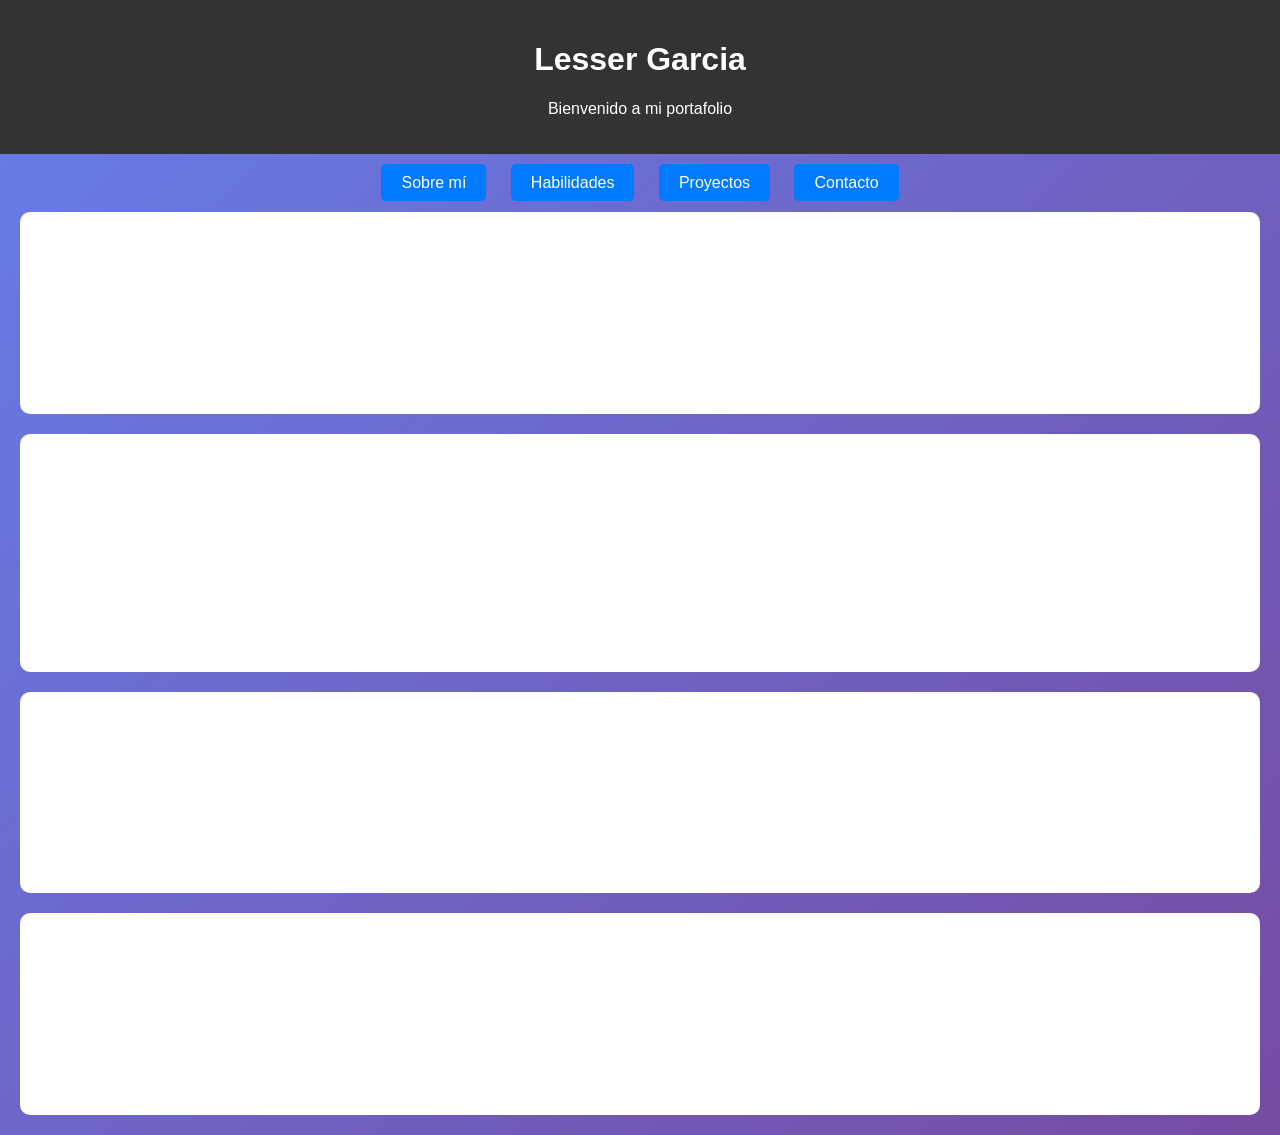
==== index.html @ 31f5e7cd "feat: :sparkles: nueva estructura new" ====
<!DOCTYPE html>
<html lang="es">
<head>
    <meta charset="UTF-8">
    <title>Mi Portafolio</title>
    <link rel="stylesheet" href="css/styles.css">
</head>
<body>

    <header>
        <h1>Lesser Garcia</h1>
        <p>Bienvenido a mi portafolio</p>
    </header>

    <nav>
        <a href="#sobre-mi">Sobre mí</a>
        <a href="#habilidades">Habilidades</a>
        <a href="#proyectos">Proyectos</a>
        <a href="#contacto">Contacto</a>
    </nav>

    <section id="sobre-mi">
        <h2>Sobre mí</h2>
        <p>Escribe aquí información sobre ti.</p>
    </section>

    <section id="habilidades">
        <h2>Habilidades</h2>
        <ul>
            <li>HTML</li>
            <li>CSS</li>
            <li>JavaScript</li>
        </ul>
    </section>

    <section id="proyectos">
        <h2>Proyectos</h2>
        <p>Aquí puedes mostrar tus proyectos.</p>
    </section>

    <section id="contacto">
        <h2>Contacto</h2>
        <p>Email: tuemail@example.com</p>
    </section>

</body>
</html>
---- css/styles.css ----
body {
    font-family: Arial, sans-serif;
    margin: 0;
    text-align: center;
    background: linear-gradient(135deg, #667eea, #764ba2);
    color: white;
}

/* Encabezado */
header {
    background-color: #333;
    color: white;
    padding: 20px;
}

/* Menú */
nav {
    margin: 20px;
}

nav a {
    text-decoration: none;
    margin: 10px;
    padding: 10px 20px;
    background-color: #007BFF;
    color: white;
    border-radius: 5px;
}

nav a:hover {
    background-color: #0056b3;
}

/* Secciones */
section {
    padding: 50px;
    margin: 20px;
    background: white;
    border-radius: 10px;
}
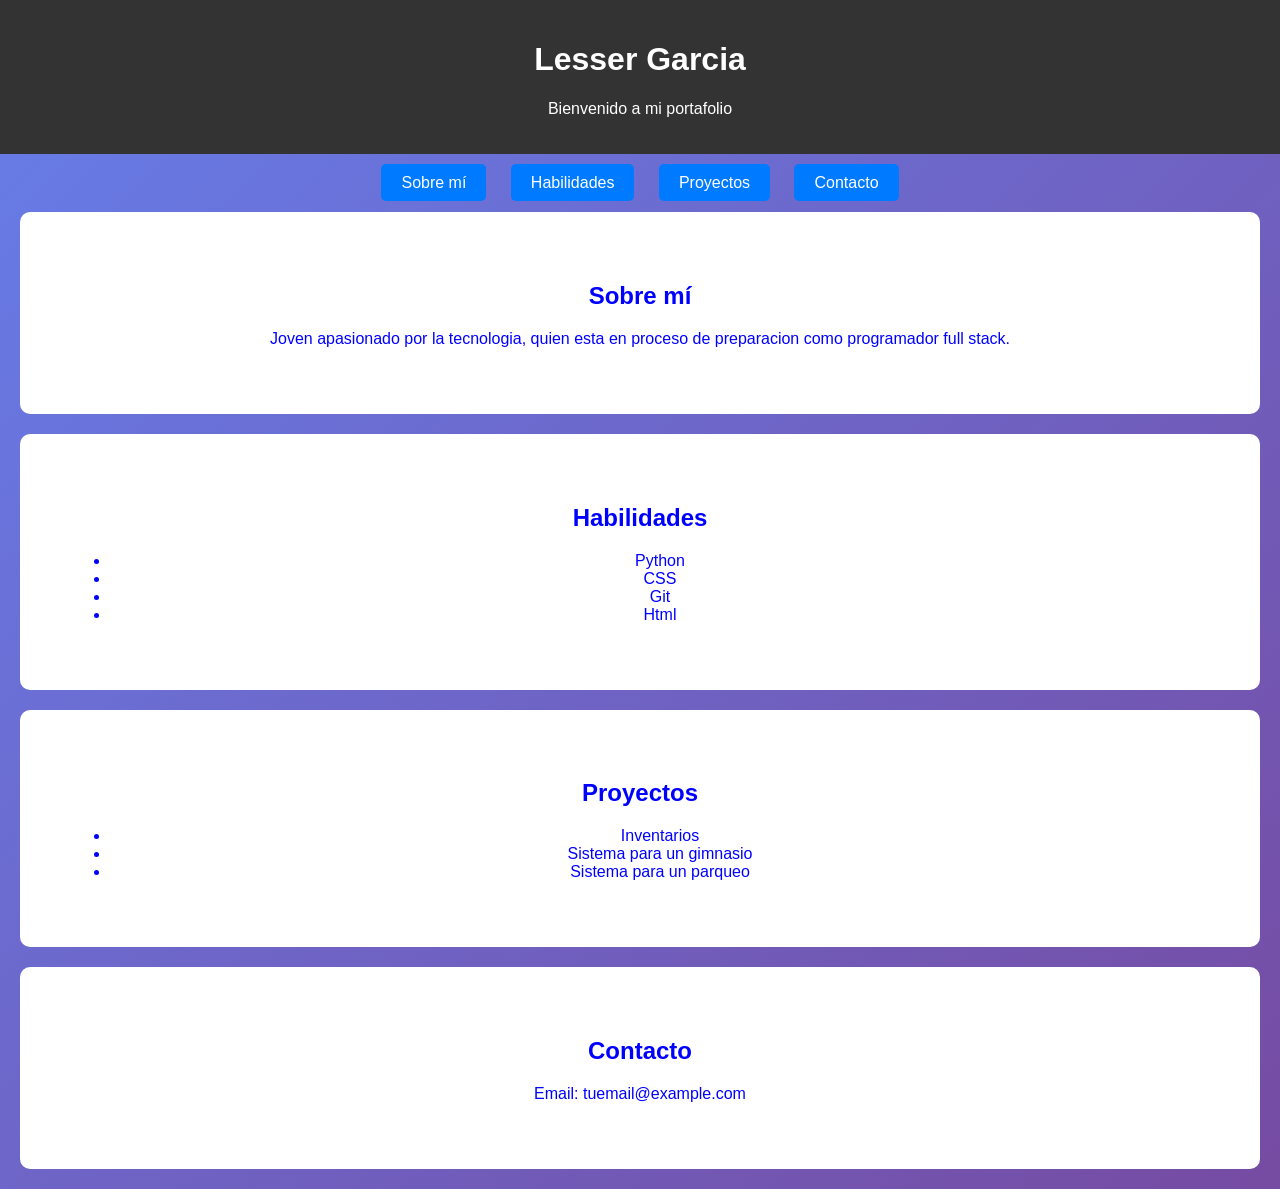
==== commit 9d2e1446: "feat: :sparkles: cambios changes" ====
--- a/index.html
+++ b/index.html
@@ -21,21 +21,31 @@
 
     <section id="sobre-mi">
         <h2>Sobre mí</h2>
-        <p>Escribe aquí información sobre ti.</p>
+        <p>Joven apasionado por la tecnologia, quien esta en proceso de preparacion como programador full stack.</p>
     </section>
 
     <section id="habilidades">
         <h2>Habilidades</h2>
         <ul>
-            <li>HTML</li>
+            <li>Python</li>
             <li>CSS</li>
-            <li>JavaScript</li>
+            <li>Git</li>
+            <li>Html</li>
         </ul>
     </section>
 
     <section id="proyectos">
         <h2>Proyectos</h2>
-        <p>Aquí puedes mostrar tus proyectos.</p>
+        <ul>
+            <li>
+              Inventarios
+            </li>
+            <li>
+              Sistema para un gimnasio
+            </li>
+            <li>
+              Sistema para un  parqueo
+            </li>
     </section>
 
     <section id="contacto">
--- a/css/styles.css
+++ b/css/styles.css
@@ -2,8 +2,10 @@
     font-family: Arial, sans-serif;
     margin: 0;
     text-align: center;
+    background-image: url(img/fondo.jpg);
     background: linear-gradient(135deg, #667eea, #764ba2);
-    color: white;
+    color: blue;
+
 }
 
 /* Encabezado */
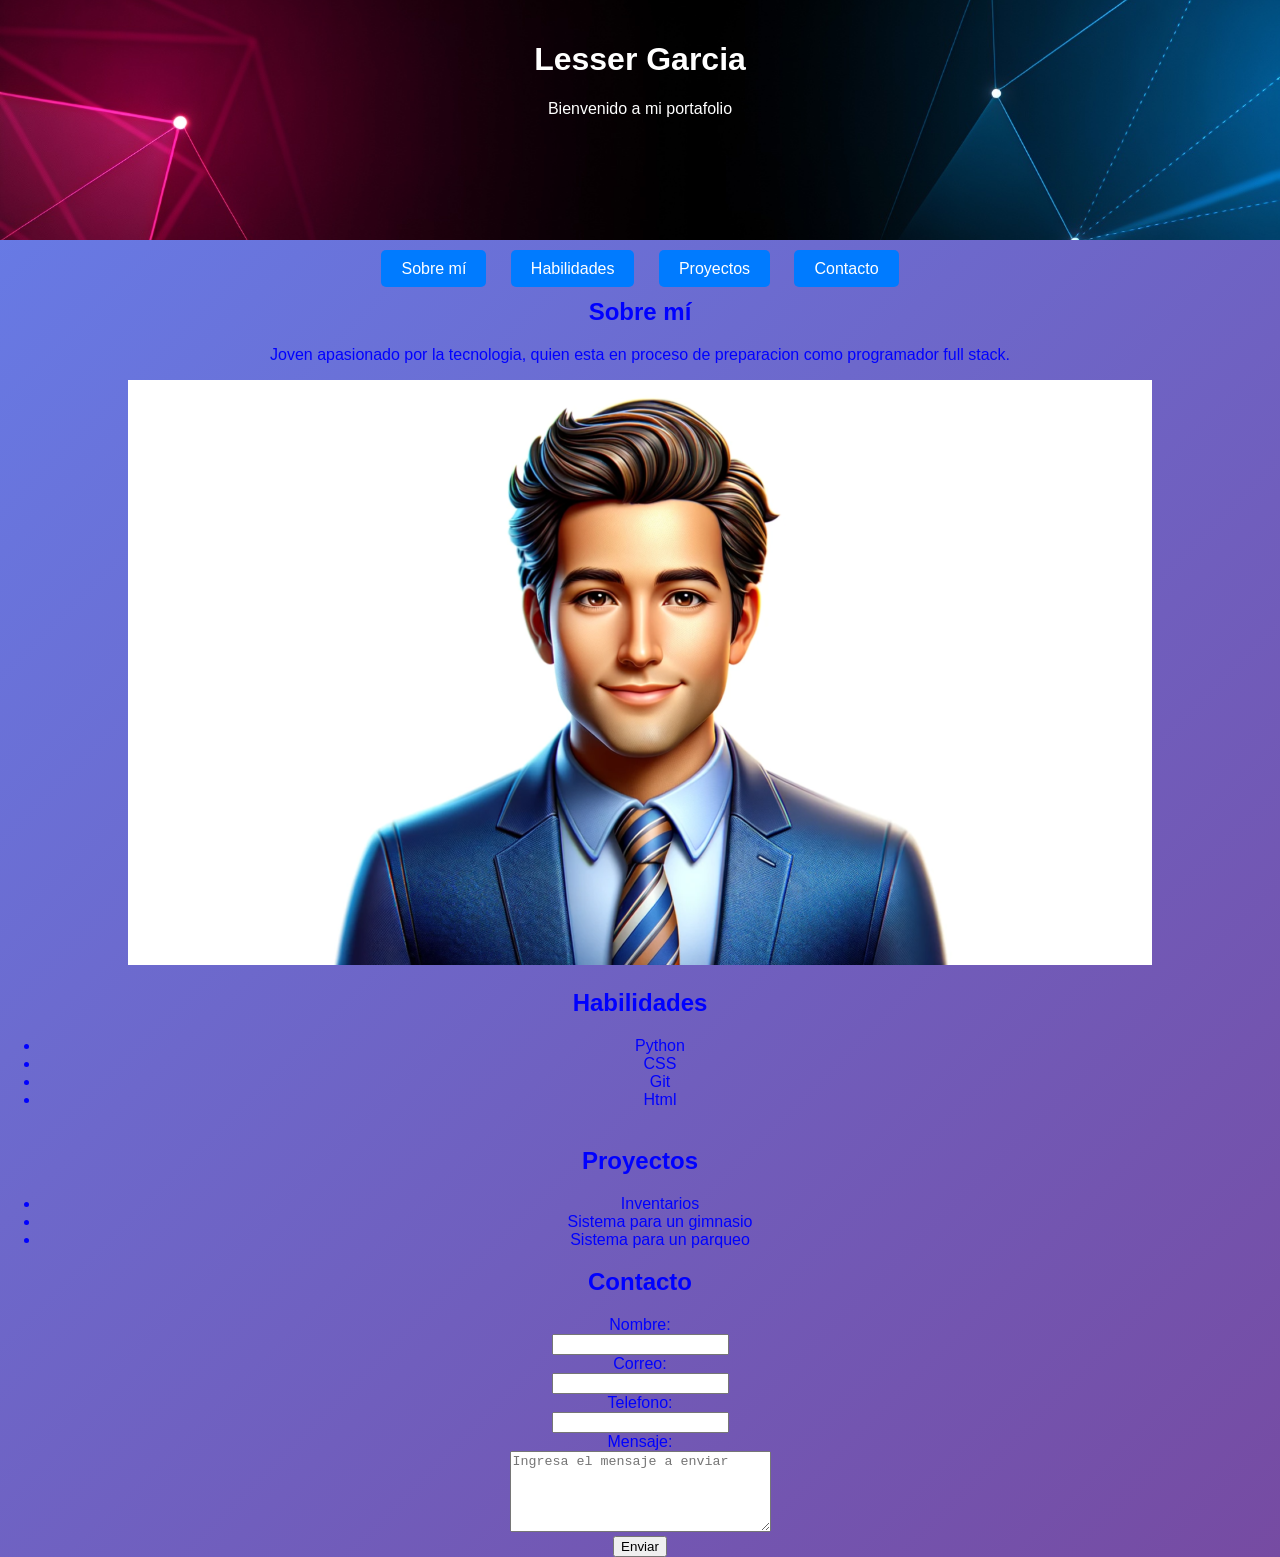
==== commit 46ea99b3: "feat: :sparkles: Nuevos cambios Nuevos cambios" ====
--- a/index.html
+++ b/index.html
@@ -3,6 +3,7 @@
 <head>
     <meta charset="UTF-8">
     <title>Mi Portafolio</title>
+    
     <link rel="stylesheet" href="css/styles.css">
 </head>
 <body>
@@ -18,23 +19,34 @@
         <a href="#proyectos">Proyectos</a>
         <a href="#contacto">Contacto</a>
     </nav>
-
-    <section id="sobre-mi">
-        <h2>Sobre mí</h2>
-        <p>Joven apasionado por la tecnologia, quien esta en proceso de preparacion como programador full stack.</p>
+    <section id="sobre-mi" class="section">
+        <div class="contenido">
+            <h2>Sobre mí</h2>
+            <p>Joven apasionado por la tecnologia, quien esta en proceso de preparacion como programador full stack.</p>
+        </div>
+        <!-- contenedor de Imagen -->
+        <div class="area-visual">
+            <img src="img/perfil.png" alt="Imagen de apoyo">
+        </div>
     </section>
 
-    <section id="habilidades">
+ 
+
+    <section id="habilidades" class="section">
+        <div class="contenido">
         <h2>Habilidades</h2>
         <ul>
             <li>Python</li>
             <li>CSS</li>
             <li>Git</li>
             <li>Html</li>
+            <img src="" alt="">
         </ul>
+        </div>
     </section>
 
-    <section id="proyectos">
+    <section id="proyectos" class="section">
+        <div class="contenido">
         <h2>Proyectos</h2>
         <ul>
             <li>
@@ -46,11 +58,25 @@
             <li>
               Sistema para un  parqueo
             </li>
+        </div>
     </section>
 
-    <section id="contacto">
+    <section id="contacto" class="section">
+        <div class="contenido">
         <h2>Contacto</h2>
-        <p>Email: tuemail@example.com</p>
+        <div class="formulario-Contacto">
+            <form action="">
+                <label for="name">Nombre:</label><br>
+                <input type="text" name="name" id="name"><br>
+                <label for="email">Correo:</label><br>
+                <input type="email" name="email" id="email"><br>
+                <label for="Celular">Telefono:</label><br>
+                <input type="number" name="Celular" id="Celular"><br>
+                <label for="mensaje">Mensaje:</label> <br>
+                <textarea name="mensaje" id="mensaje" cols="30" rows="5" placeholder="Ingresa el mensaje a enviar"></textarea> <br>
+                <input class="btn" type="submit" value="Enviar">
+            </form>
+        </div>
     </section>
 
 </body>
--- a/css/styles.css
+++ b/css/styles.css
@@ -10,7 +10,10 @@
 
 /* Encabezado */
 header {
-    background-color: #333;
+    background-image: url("../img/fondo.jpg");
+    background-size: cover;
+    background-position: center;
+    height: 200px;
     color: white;
     padding: 20px;
 }
@@ -33,10 +36,4 @@
     background-color: #0056b3;
 }
 
-/* Secciones */
-section {
-    padding: 50px;
-    margin: 20px;
-    background: white;
-    border-radius: 10px;
-}+
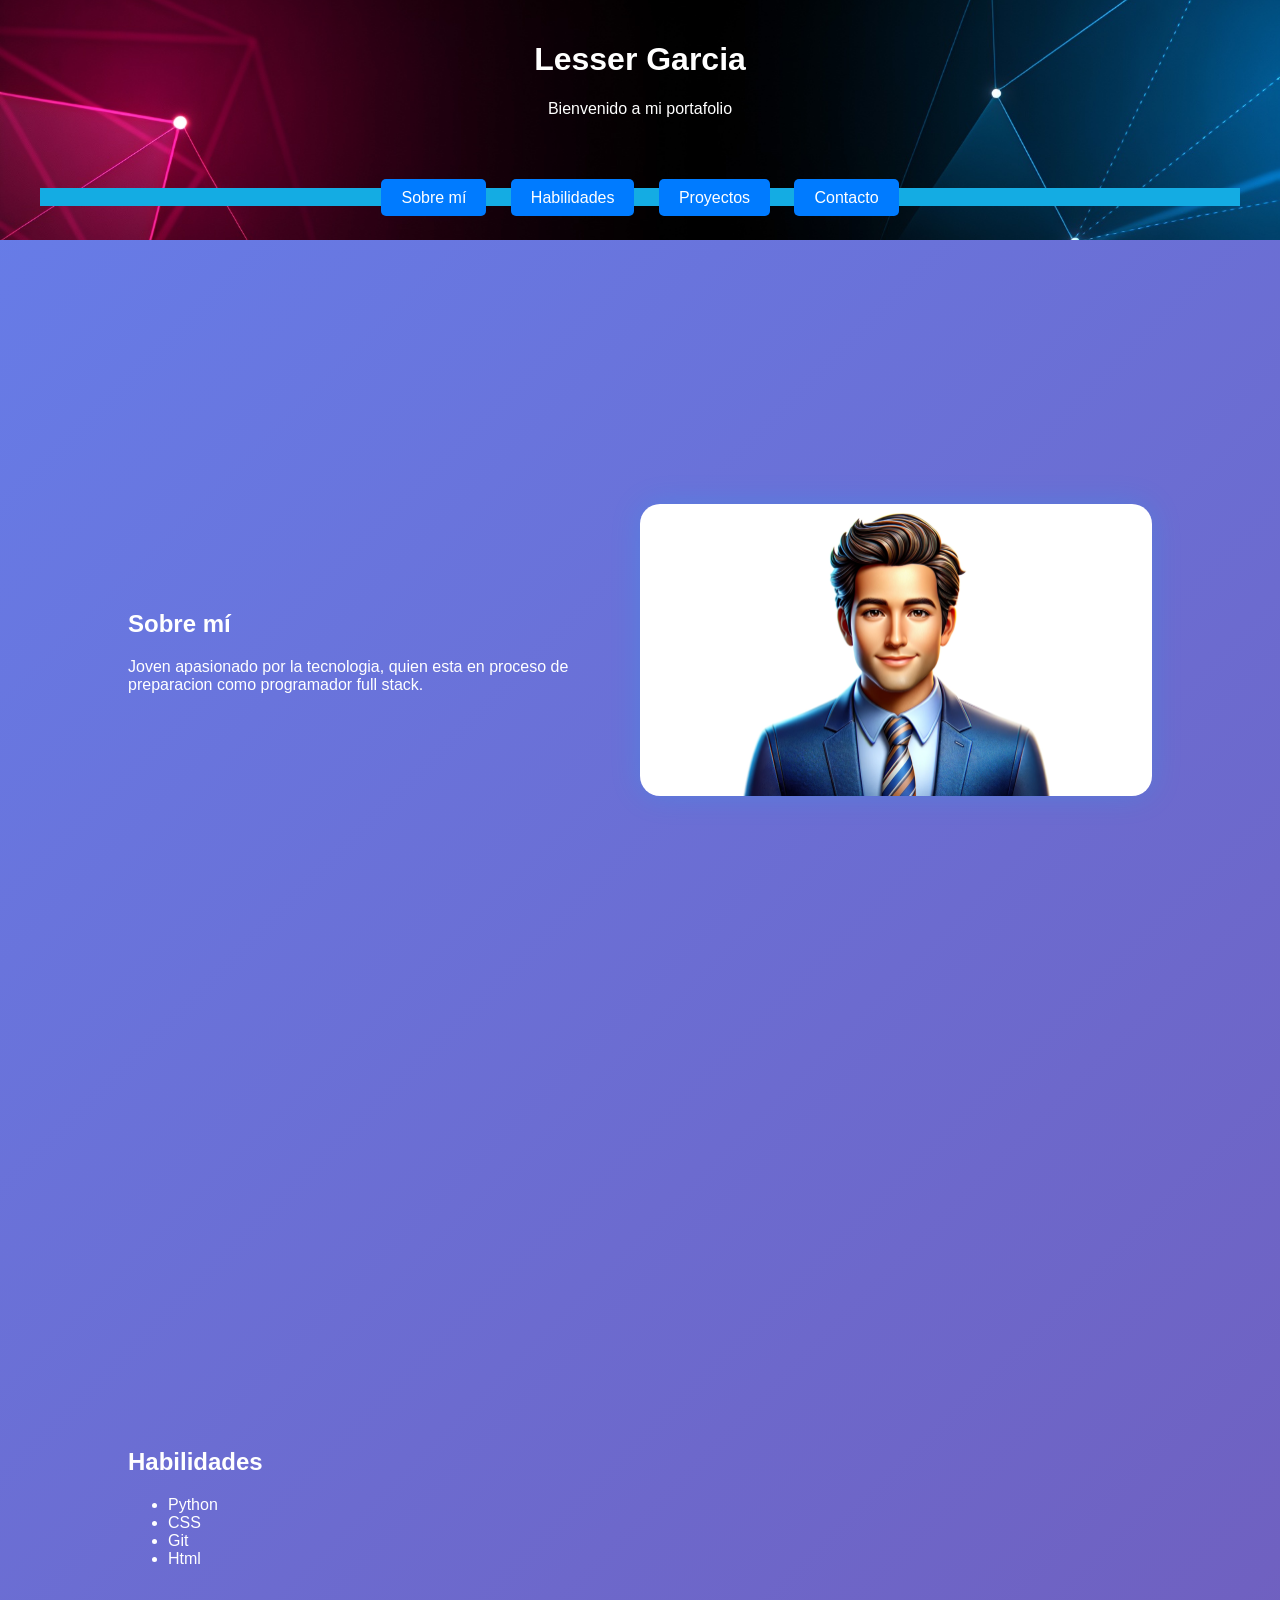
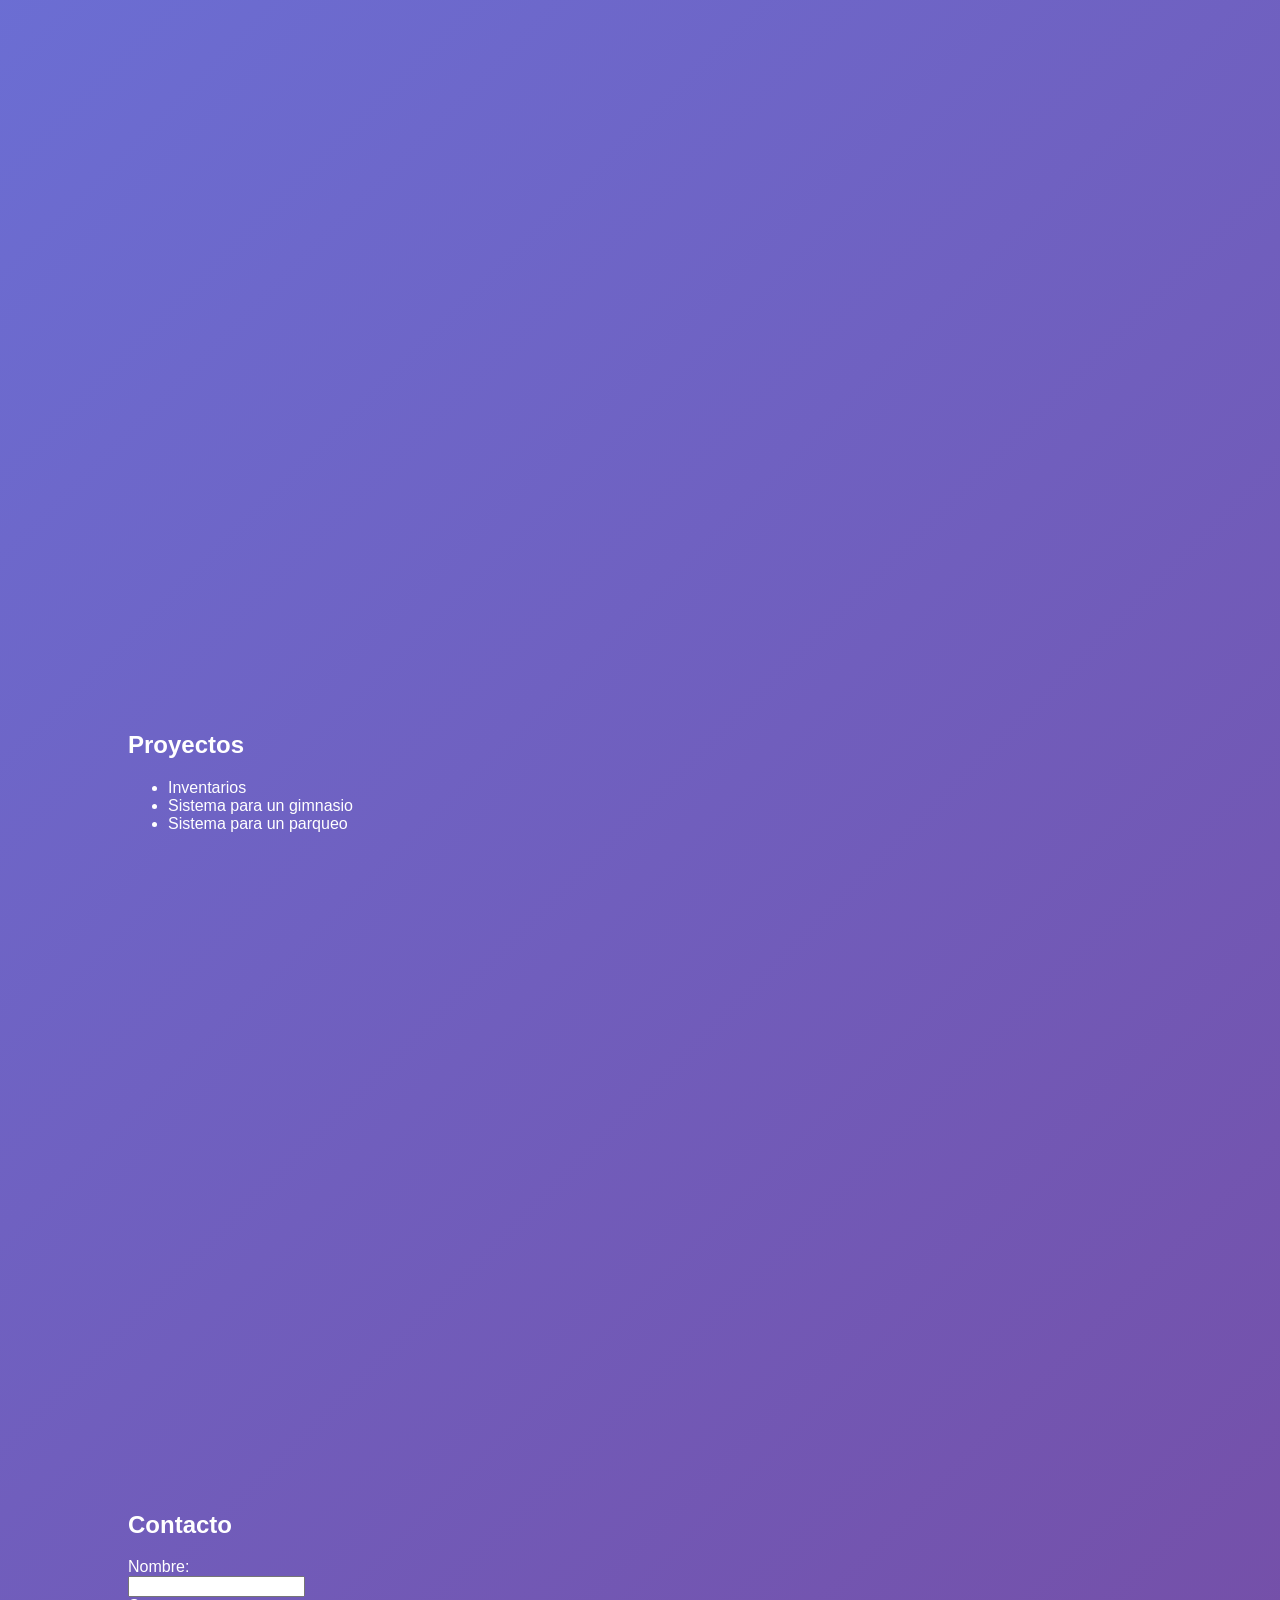
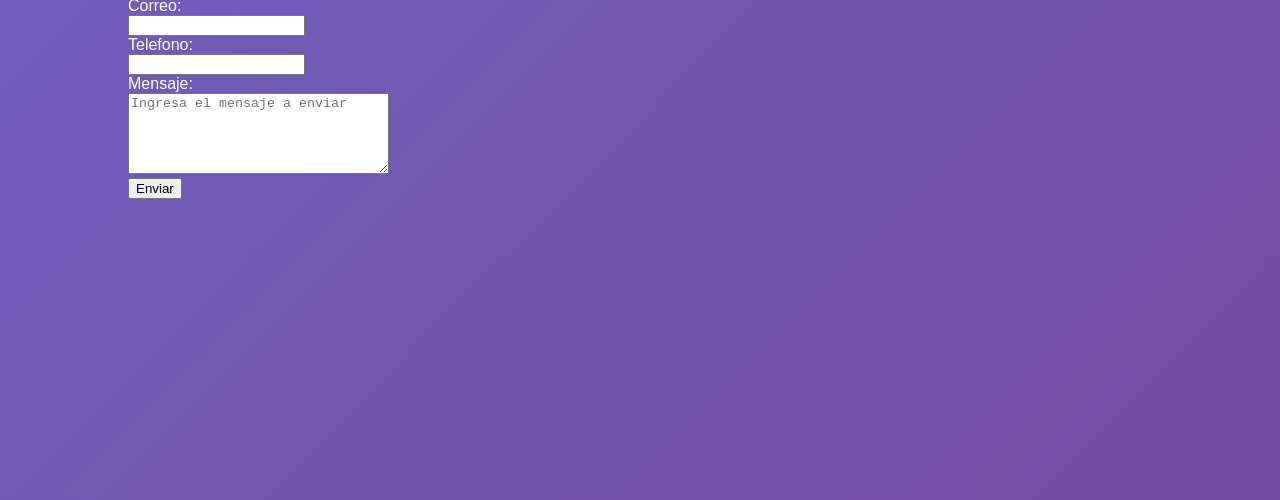
==== commit b543a1b2: "feat: :sparkles: modificacion modificacion" ====
--- a/index.html
+++ b/index.html
@@ -11,7 +11,6 @@
     <header>
         <h1>Lesser Garcia</h1>
         <p>Bienvenido a mi portafolio</p>
-    </header>
 
     <nav>
         <a href="#sobre-mi">Sobre mí</a>
@@ -19,6 +18,8 @@
         <a href="#proyectos">Proyectos</a>
         <a href="#contacto">Contacto</a>
     </nav>
+    </header>
+
     <section id="sobre-mi" class="section">
         <div class="contenido">
             <h2>Sobre mí</h2>
--- a/css/styles.css
+++ b/css/styles.css
@@ -16,11 +16,22 @@
     height: 200px;
     color: white;
     padding: 20px;
+    position: sticky;
+    top: 0;
+    z-index: 100;
+
+
 }
 
 /* Menú */
 nav {
     margin: 20px;
+    position: relative;
+    top: 50px;
+    z-index: 100;
+    background-color: #14ace3;
+    
+    
 }
 
 nav a {
@@ -30,10 +41,48 @@
     background-color: #007BFF;
     color: white;
     border-radius: 5px;
+    position: relative;
+    top: 1px;
+    z-index: 100;
+    
+    
+
 }
 
 nav a:hover {
     background-color: #0056b3;
+    height: 20px;
 }
 
+/* SECCIONES (ESTILO DOS COLUMNAS COMO LA IMAGEN) */
+.section {
+    min-height: 90vh;
+    display: flex;
+    align-items: center;
+    justify-content: space-between; 
+    padding: 5px 10% 50px 10%;}
 
+/* Contenedor del texto (Lado Izquierdo) */
+.contenido {
+    flex: 1;
+    max-width: 600px;
+    text-align: left; 
+    color: #fff;
+    z-index: 2;
+}
+
+/* Contenedor de Imagen/Informe */
+.area-visual {
+    flex: 1;
+    display: flex;
+    justify-content: center;
+    align-items: center;
+    z-index: 1;
+}
+
+.area-visual img {
+    max-width: 100%;
+    height: auto;
+    border-radius: 20px;
+    box-shadow: 0 0 30px rgba(0, 183, 255, 0.2); 
+}
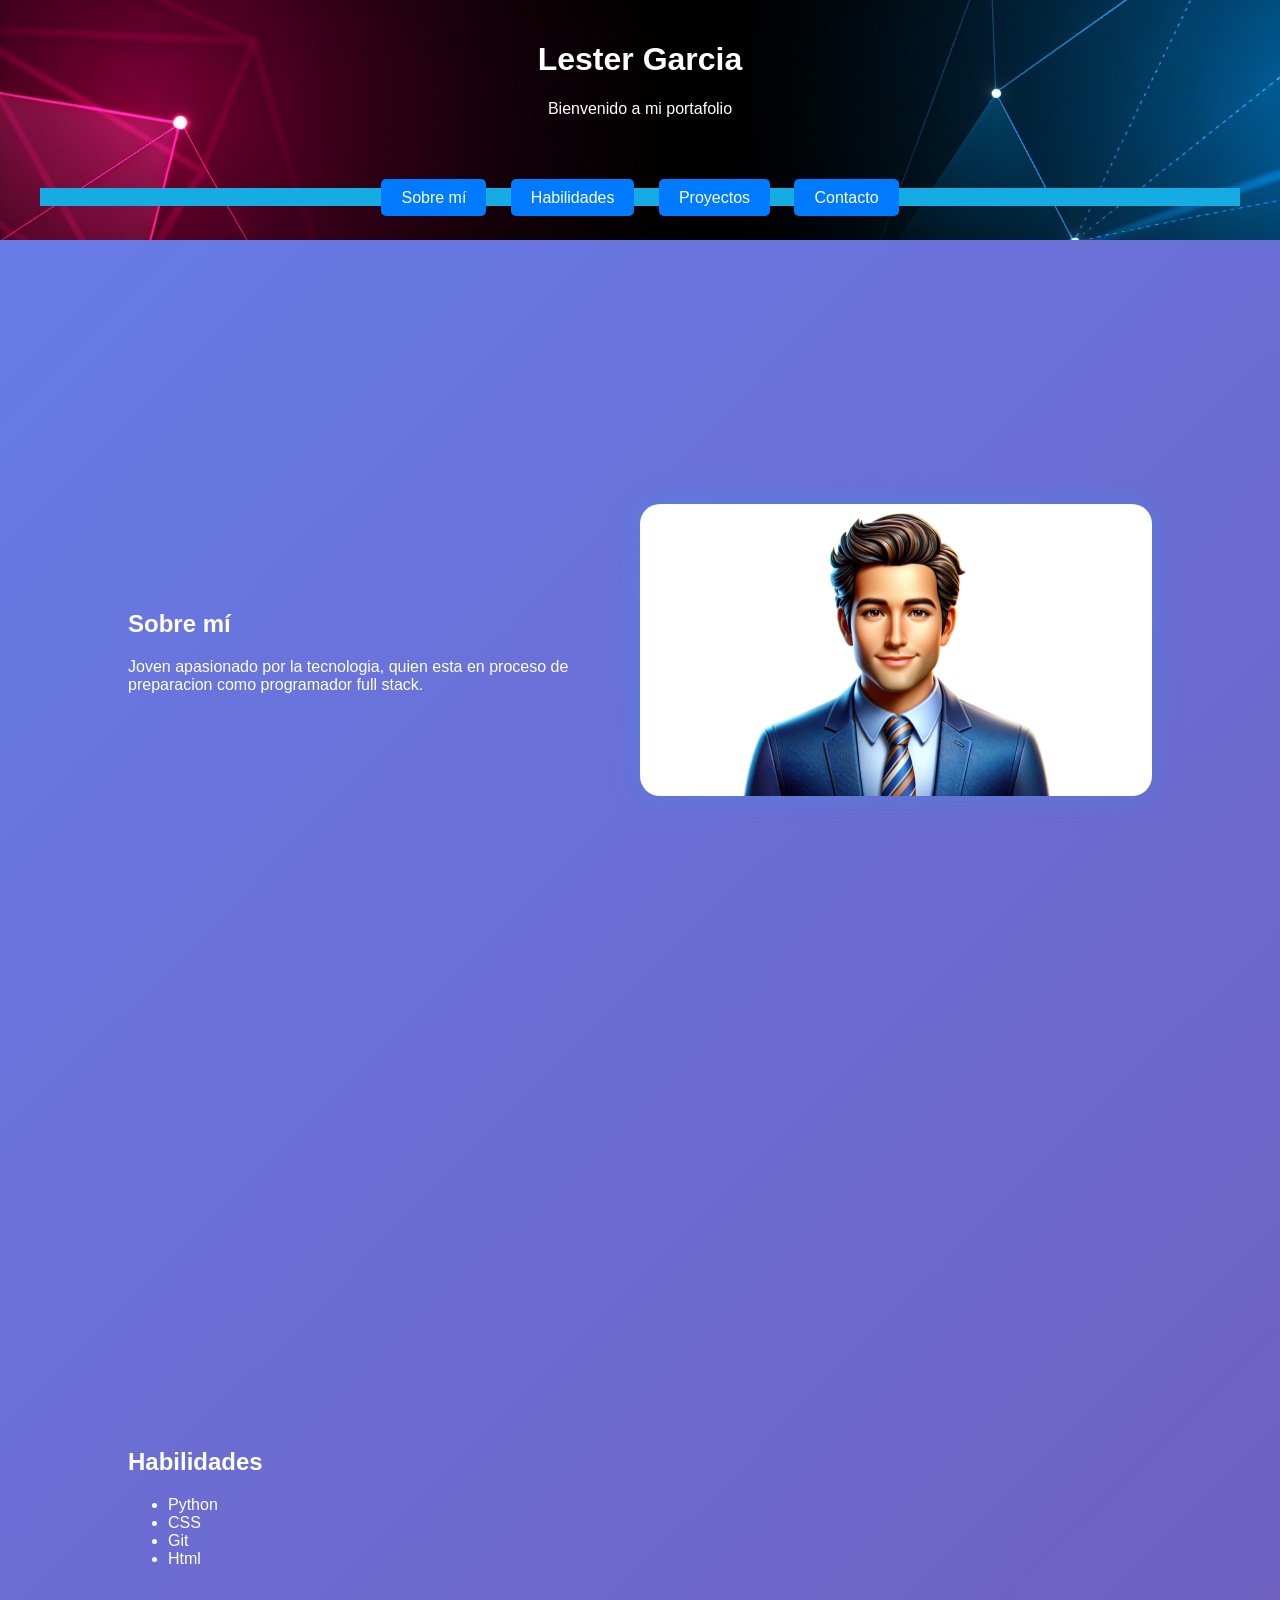
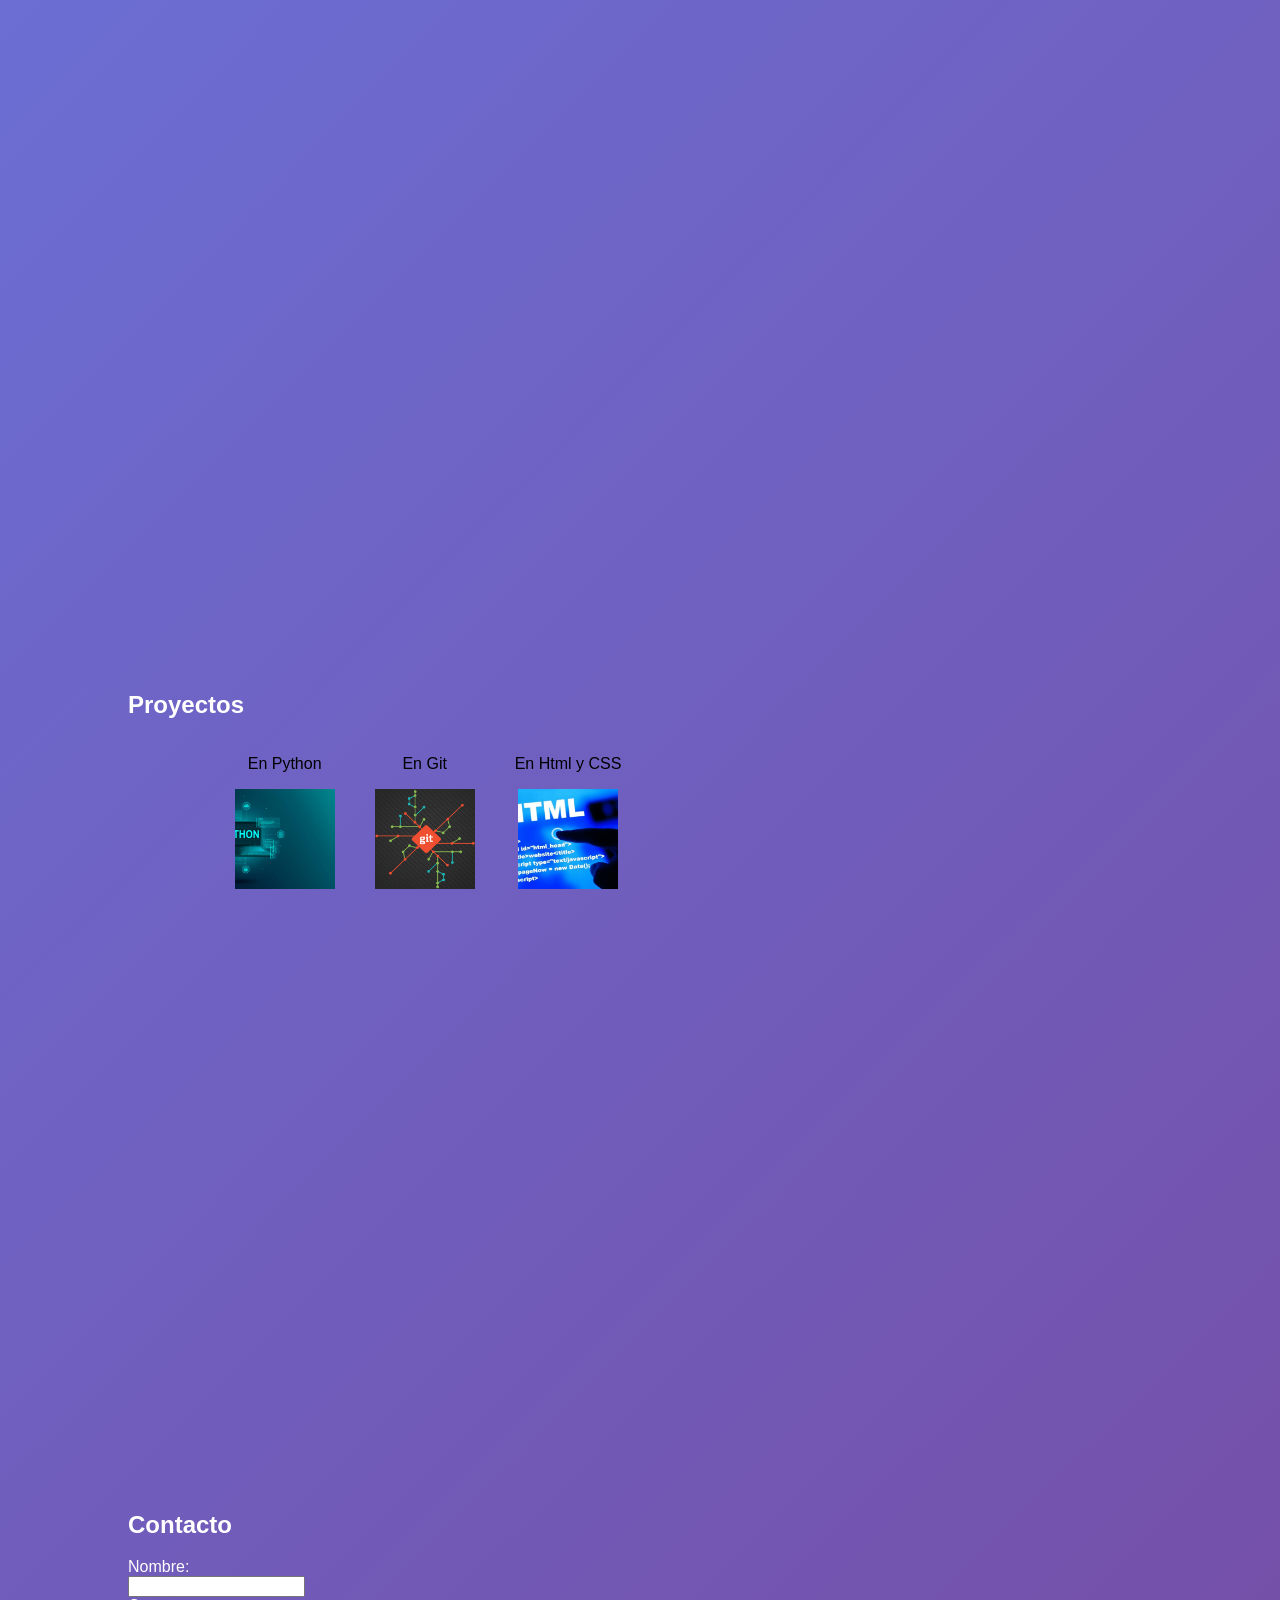
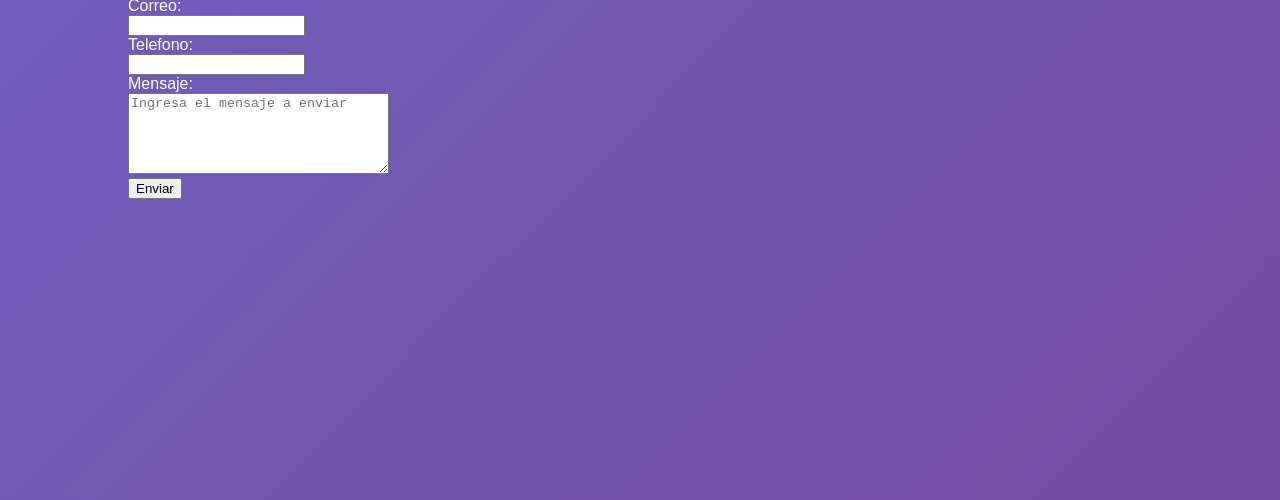
==== commit 88f85361: "style: :art: se mejoro estructura mejora en estructura" ====
--- a/index.html
+++ b/index.html
@@ -9,9 +9,8 @@
 <body>
 
     <header>
-        <h1>Lesser Garcia</h1>
+        <h1>Lester Garcia</h1>
         <p>Bienvenido a mi portafolio</p>
-
     <nav>
         <a href="#sobre-mi">Sobre mí</a>
         <a href="#habilidades">Habilidades</a>
@@ -48,18 +47,27 @@
 
     <section id="proyectos" class="section">
         <div class="contenido">
-        <h2>Proyectos</h2>
-        <ul>
-            <li>
-              Inventarios
-            </li>
-            <li>
-              Sistema para un gimnasio
-            </li>
-            <li>
-              Sistema para un  parqueo
-            </li>
-        </div>
+            <h2>Proyectos</h2>
+            <div class="proyectos-grid">
+              
+              <a href="Python.html" class="proyecto">
+                <p> En Python</p>
+                <img src="img/python.jpg" alt="Python">
+                
+              </a>
+              <a href="Git.html" class="proyecto">
+                <p>En Git</p>
+                <img src="img/GIT.png" alt="Git">
+                
+              </a>
+              <a href="Html y css.html" class="proyecto">
+                <p>En Html y CSS</p>
+                <img src="img/html.png" alt="html">
+              </a>
+        
+        
+            </div>
+          </div>
     </section>
 
     <section id="contacto" class="section">
--- a/css/styles.css
+++ b/css/styles.css
@@ -86,3 +86,24 @@
     border-radius: 20px;
     box-shadow: 0 0 30px rgba(0, 183, 255, 0.2); 
 }
+.proyectos-grid {
+    display: flex;              /* pone todo en línea */
+    justify-content: center;    /* centra horizontalmente */
+    align-items: center;        /* alinea verticalmente */
+    gap: 40px;                  /* espacio entre elementos */
+    flex-wrap: wrap;            /* evita que se rompa en pantallas pequeñas */
+  }
+  
+  .proyecto {
+    text-align: center;
+    text-decoration: none;
+    color: black;
+  }
+  
+  .proyecto img {
+    width: 100px;       /* mismo ancho */
+    height: 100px;      /* mismo alto */
+    object-fit: cover;  /* evita que se deformen */
+    display: block;
+    margin: 0 auto;
+  }
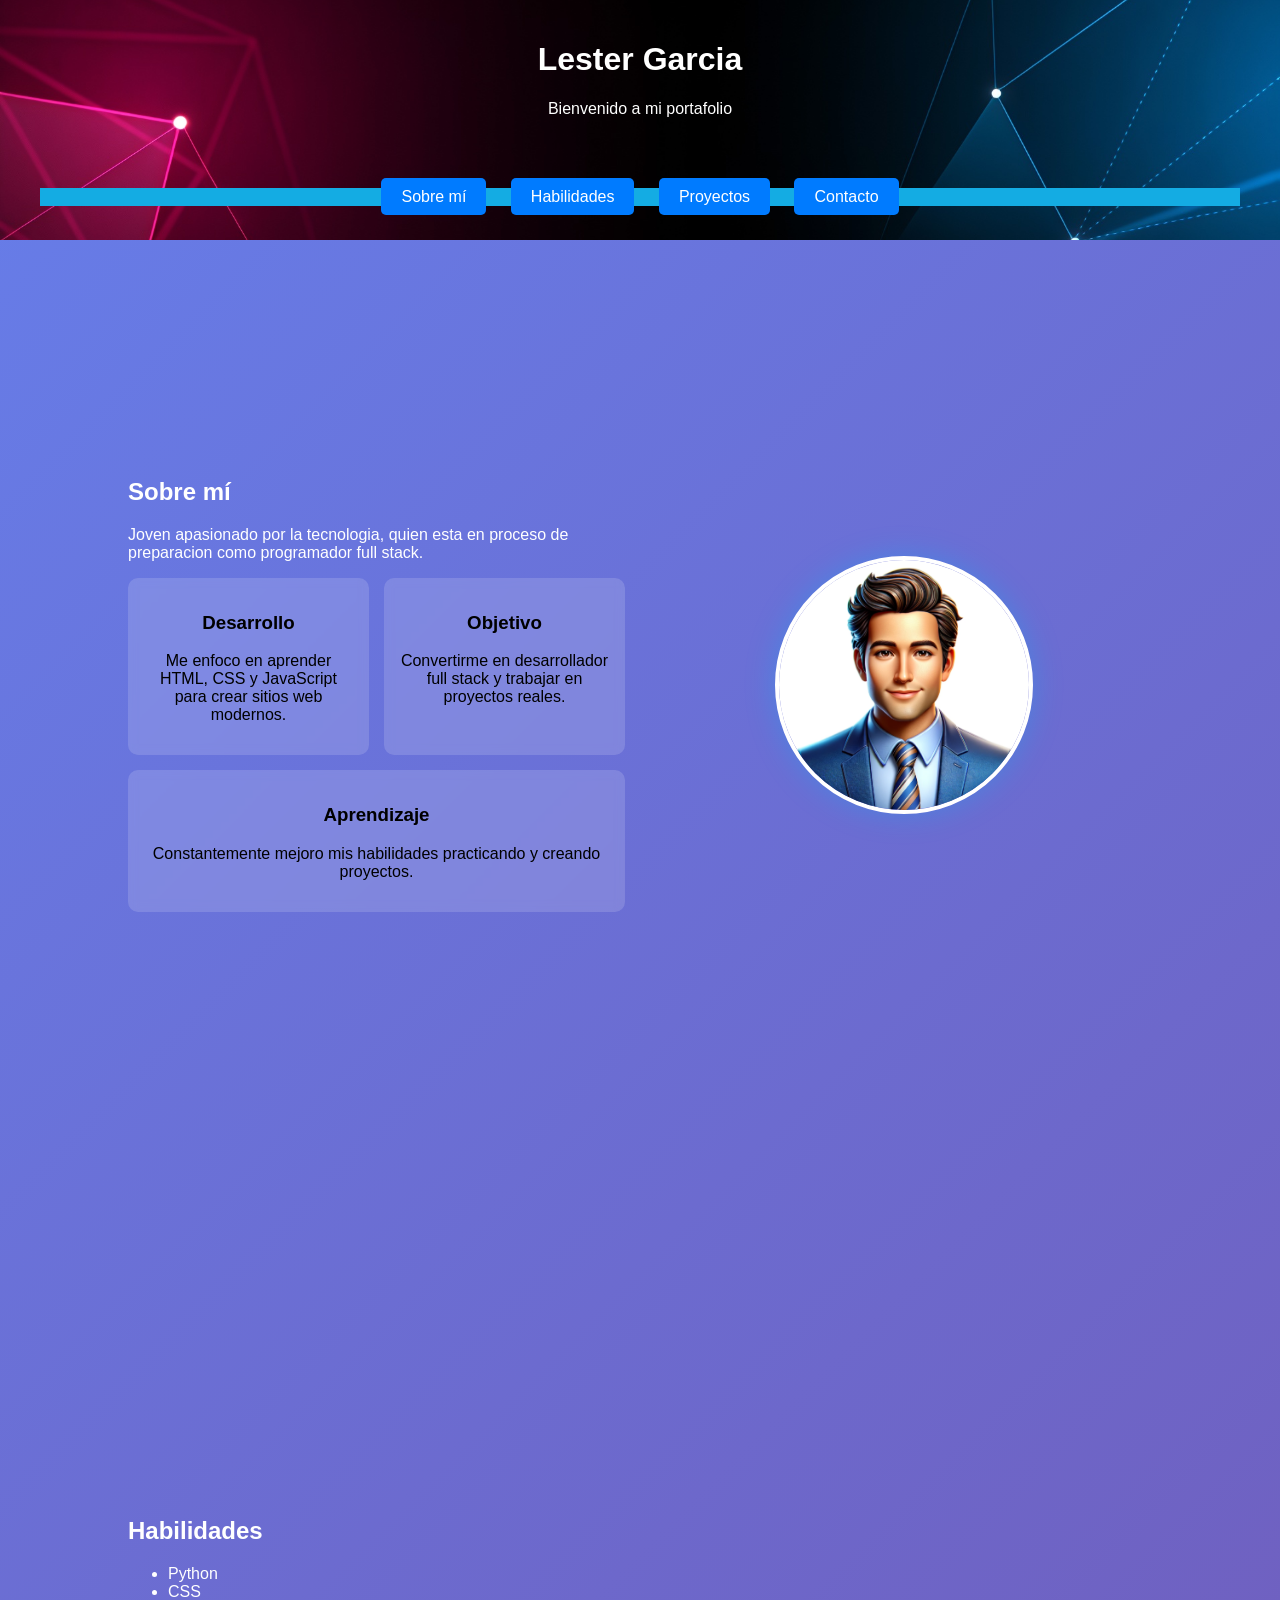
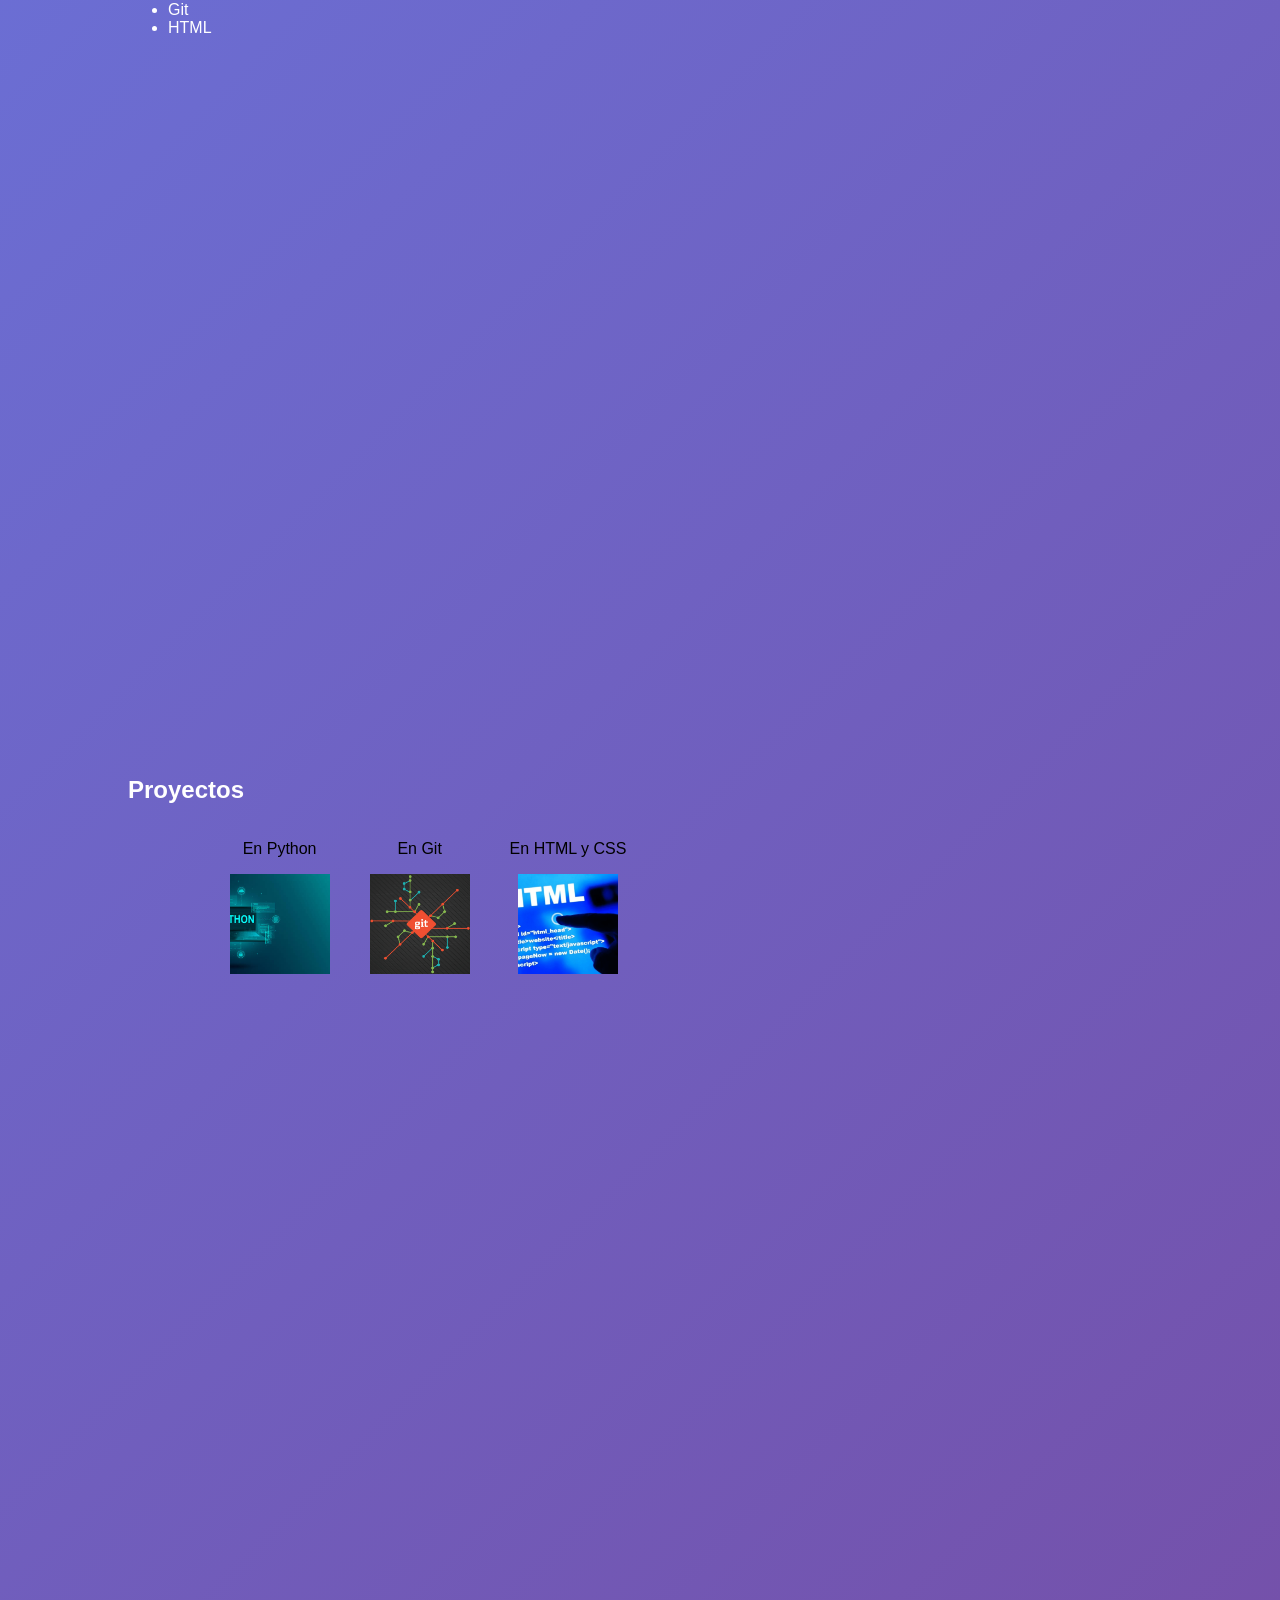
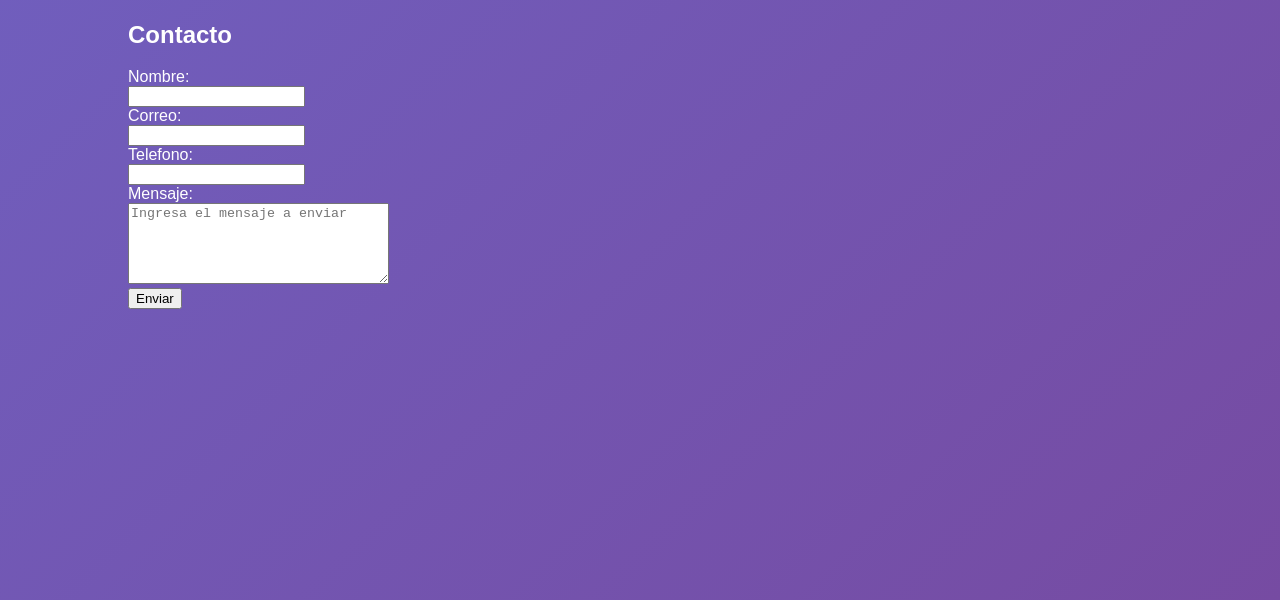
==== commit 1ad69316: "style: :art: se mejoro estructura nueva estructura y estilos" ====
--- a/index.html
+++ b/index.html
@@ -3,90 +3,140 @@
 <head>
     <meta charset="UTF-8">
     <title>Mi Portafolio</title>
-    
     <link rel="stylesheet" href="css/styles.css">
 </head>
+
 <body>
 
-    <header>
-        <h1>Lester Garcia</h1>
-        <p>Bienvenido a mi portafolio</p>
+<header>
+    <h1>Lester Garcia</h1>
+    <p>Bienvenido a mi portafolio</p>
+
     <nav>
         <a href="#sobre-mi">Sobre mí</a>
         <a href="#habilidades">Habilidades</a>
         <a href="#proyectos">Proyectos</a>
         <a href="#contacto">Contacto</a>
     </nav>
-    </header>
+</header>
 
-    <section id="sobre-mi" class="section">
-        <div class="contenido">
-            <h2>Sobre mí</h2>
-            <p>Joven apasionado por la tecnologia, quien esta en proceso de preparacion como programador full stack.</p>
+<!-- =========================
+     SOBRE MI
+========================= -->
+<section id="sobre-mi" class="section">
+
+    <div class="contenido">
+        <h2>Sobre mí</h2>
+
+        <p>
+            Joven apasionado por la tecnologia, quien esta en proceso de preparacion como programador full stack.
+        </p>
+
+        <!-- CARDS CORREGIDAS -->
+        <div class="cards">
+
+            <div class="card">
+                <h3>Desarrollo</h3>
+                <p>Me enfoco en aprender HTML, CSS y JavaScript para crear sitios web modernos.</p>
+            </div>
+
+            <div class="card">
+                <h3>Objetivo</h3>
+                <p>Convertirme en desarrollador full stack y trabajar en proyectos reales.</p>
+            </div>
+
+            <div class="card">
+                <h3>Aprendizaje</h3>
+                <p>Constantemente mejoro mis habilidades practicando y creando proyectos.</p>
+            </div>
+
         </div>
-        <!-- contenedor de Imagen -->
-        <div class="area-visual">
-            <img src="img/perfil.png" alt="Imagen de apoyo">
-        </div>
-    </section>
+    </div>
 
- 
+    <!-- IMAGEN -->
+    <div class="area-visual">
+        <img src="img/perfil.png" alt="Imagen de perfil">
+    </div>
 
-    <section id="habilidades" class="section">
-        <div class="contenido">
+</section>
+
+<!-- =========================
+     HABILIDADES
+========================= -->
+<section id="habilidades" class="section">
+
+    <div class="contenido">
         <h2>Habilidades</h2>
+
         <ul>
             <li>Python</li>
             <li>CSS</li>
             <li>Git</li>
-            <li>Html</li>
-            <img src="" alt="">
+            <li>HTML</li>
         </ul>
-        </div>
-    </section>
+    </div>
 
-    <section id="proyectos" class="section">
-        <div class="contenido">
-            <h2>Proyectos</h2>
-            <div class="proyectos-grid">
-              
-              <a href="Python.html" class="proyecto">
-                <p> En Python</p>
+</section>
+
+<!-- =========================
+     PROYECTOS
+========================= -->
+<section id="proyectos" class="section">
+
+    <div class="contenido">
+        <h2>Proyectos</h2>
+
+        <div class="proyectos-grid">
+
+            <a href="Python.html" class="proyecto">
+                <p>En Python</p>
                 <img src="img/python.jpg" alt="Python">
-                
-              </a>
-              <a href="Git.html" class="proyecto">
+            </a>
+
+            <a href="Git.html" class="proyecto">
                 <p>En Git</p>
                 <img src="img/GIT.png" alt="Git">
-                
-              </a>
-              <a href="Html y css.html" class="proyecto">
-                <p>En Html y CSS</p>
-                <img src="img/html.png" alt="html">
-              </a>
-        
-        
-            </div>
-          </div>
-    </section>
+            </a>
 
-    <section id="contacto" class="section">
-        <div class="contenido">
+            <a href="Html y css.html" class="proyecto">
+                <p>En HTML y CSS</p>
+                <img src="img/html.png" alt="HTML">
+            </a>
+
+        </div>
+    </div>
+
+</section>
+
+<!-- =========================
+     CONTACTO
+========================= -->
+<section id="contacto" class="section">
+
+    <div class="contenido">
         <h2>Contacto</h2>
+
         <div class="formulario-Contacto">
-            <form action="">
+            <form>
                 <label for="name">Nombre:</label><br>
                 <input type="text" name="name" id="name"><br>
+
                 <label for="email">Correo:</label><br>
                 <input type="email" name="email" id="email"><br>
+
                 <label for="Celular">Telefono:</label><br>
                 <input type="number" name="Celular" id="Celular"><br>
-                <label for="mensaje">Mensaje:</label> <br>
-                <textarea name="mensaje" id="mensaje" cols="30" rows="5" placeholder="Ingresa el mensaje a enviar"></textarea> <br>
+
+                <label for="mensaje">Mensaje:</label><br>
+                <textarea name="mensaje" id="mensaje" cols="30" rows="5"
+                    placeholder="Ingresa el mensaje a enviar"></textarea><br>
+
                 <input class="btn" type="submit" value="Enviar">
             </form>
         </div>
-    </section>
+    </div>
+
+</section>
 
 </body>
 </html>
--- a/css/styles.css
+++ b/css/styles.css
@@ -1,14 +1,17 @@
+/* =========================
+   ESTILO GENERAL
+========================= */
 body {
     font-family: Arial, sans-serif;
     margin: 0;
     text-align: center;
-    background-image: url(img/fondo.jpg);
     background: linear-gradient(135deg, #667eea, #764ba2);
-    color: blue;
-
+    color: white;
 }
 
-/* Encabezado */
+/* =========================
+   HEADER
+========================= */
 header {
     background-image: url("../img/fondo.jpg");
     background-size: cover;
@@ -19,19 +22,17 @@
     position: sticky;
     top: 0;
     z-index: 100;
-
-
 }
 
-/* Menú */
+/* =========================
+   NAV
+========================= */
 nav {
     margin: 20px;
     position: relative;
     top: 50px;
     z-index: 100;
     background-color: #14ace3;
-    
-    
 }
 
 nav a {
@@ -41,69 +42,100 @@
     background-color: #007BFF;
     color: white;
     border-radius: 5px;
-    position: relative;
-    top: 1px;
-    z-index: 100;
-    
-    
-
 }
 
 nav a:hover {
     background-color: #0056b3;
-    height: 20px;
 }
 
-/* SECCIONES (ESTILO DOS COLUMNAS COMO LA IMAGEN) */
+/* =========================
+   SECCIÓN PRINCIPAL (2 COLUMNAS)
+========================= */
 .section {
     min-height: 90vh;
     display: flex;
     align-items: center;
-    justify-content: space-between; 
-    padding: 5px 10% 50px 10%;}
+    justify-content: space-between;
+    flex-wrap: wrap;
+    padding: 40px 10%;
+    gap: 30px;
+}
 
-/* Contenedor del texto (Lado Izquierdo) */
+/* =========================
+   COLUMNA DERECHA (TEXTO)
+========================= */
 .contenido {
     flex: 1;
     max-width: 600px;
-    text-align: left; 
+    text-align: left;
     color: #fff;
-    z-index: 2;
 }
 
-/* Contenedor de Imagen/Informe */
+/* =========================
+   CARDS
+========================= */
+.cards {
+    color: black;
+    margin-top: 10px;
+    display: flex;
+    gap: 15px;
+    flex-wrap: wrap;
+}
+
+.card {
+    background: rgba(255, 255, 255, 0.15);
+    padding: 15px;
+    border-radius: 10px;
+    flex: 1 1 140px;
+    text-align: center;
+    backdrop-filter: blur(5px);
+    transition: 0.3s;
+}
+
+.card:hover {
+    transform: translateY(-5px);
+}
+
+/* =========================
+   COLUMNA IZQUIERDA (IMAGEN)
+========================= */
 .area-visual {
     flex: 1;
     display: flex;
     justify-content: center;
     align-items: center;
-    z-index: 1;
 }
 
 .area-visual img {
-    max-width: 100%;
-    height: auto;
-    border-radius: 20px;
-    box-shadow: 0 0 30px rgba(0, 183, 255, 0.2); 
+    width: 250px;
+    height: 250px;
+    object-fit: cover;
+    border-radius: 50%;
+    border: 4px solid white;
+    box-shadow: 0 0 30px rgba(0, 183, 255, 0.3);
 }
+
+/* =========================
+   PROYECTOS GRID
+========================= */
 .proyectos-grid {
-    display: flex;              /* pone todo en línea */
-    justify-content: center;    /* centra horizontalmente */
-    align-items: center;        /* alinea verticalmente */
-    gap: 40px;                  /* espacio entre elementos */
-    flex-wrap: wrap;            /* evita que se rompa en pantallas pequeñas */
-  }
-  
-  .proyecto {
+    display: flex;
+    justify-content: center;
+    align-items: center;
+    gap: 40px;
+    flex-wrap: wrap;
+}
+
+.proyecto {
     text-align: center;
     text-decoration: none;
     color: black;
-  }
-  
-  .proyecto img {
-    width: 100px;       /* mismo ancho */
-    height: 100px;      /* mismo alto */
-    object-fit: cover;  /* evita que se deformen */
+}
+
+.proyecto img {
+    width: 100px;
+    height: 100px;
+    object-fit: cover;
     display: block;
     margin: 0 auto;
-  }
+}
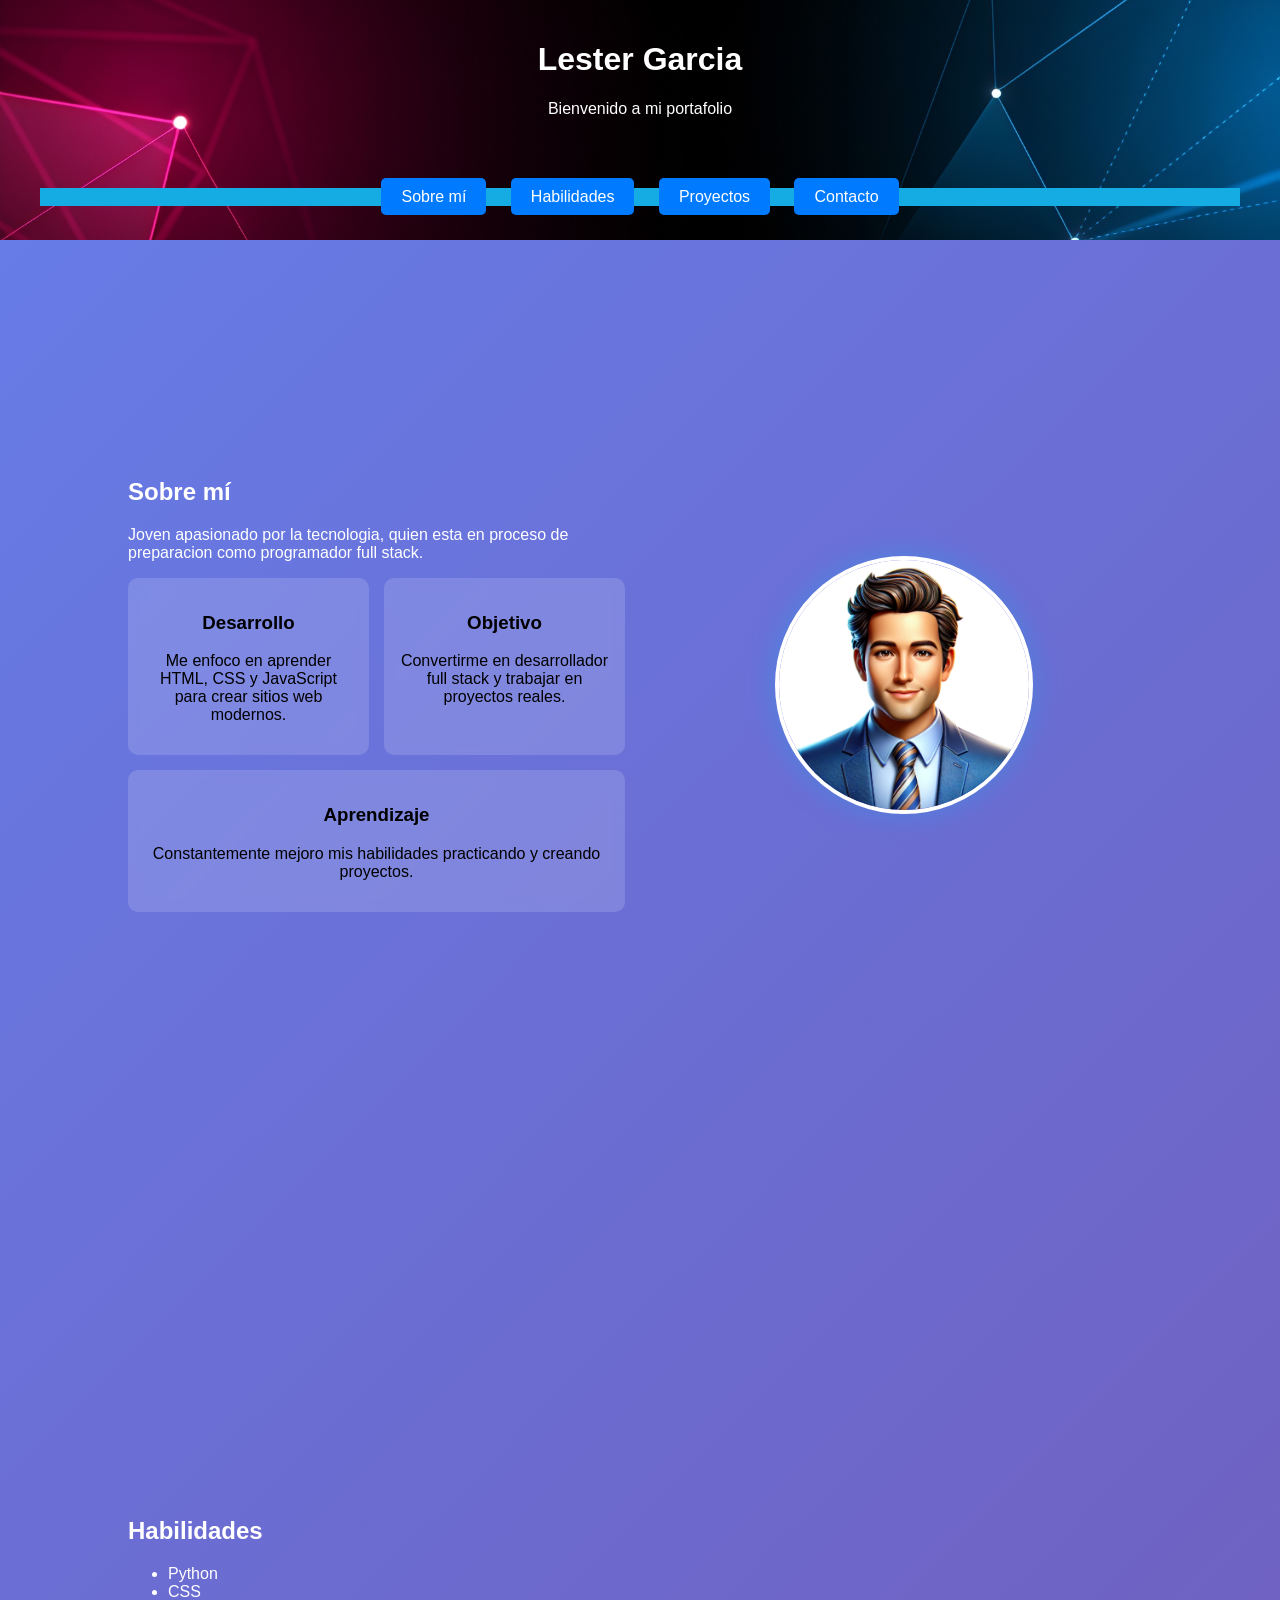
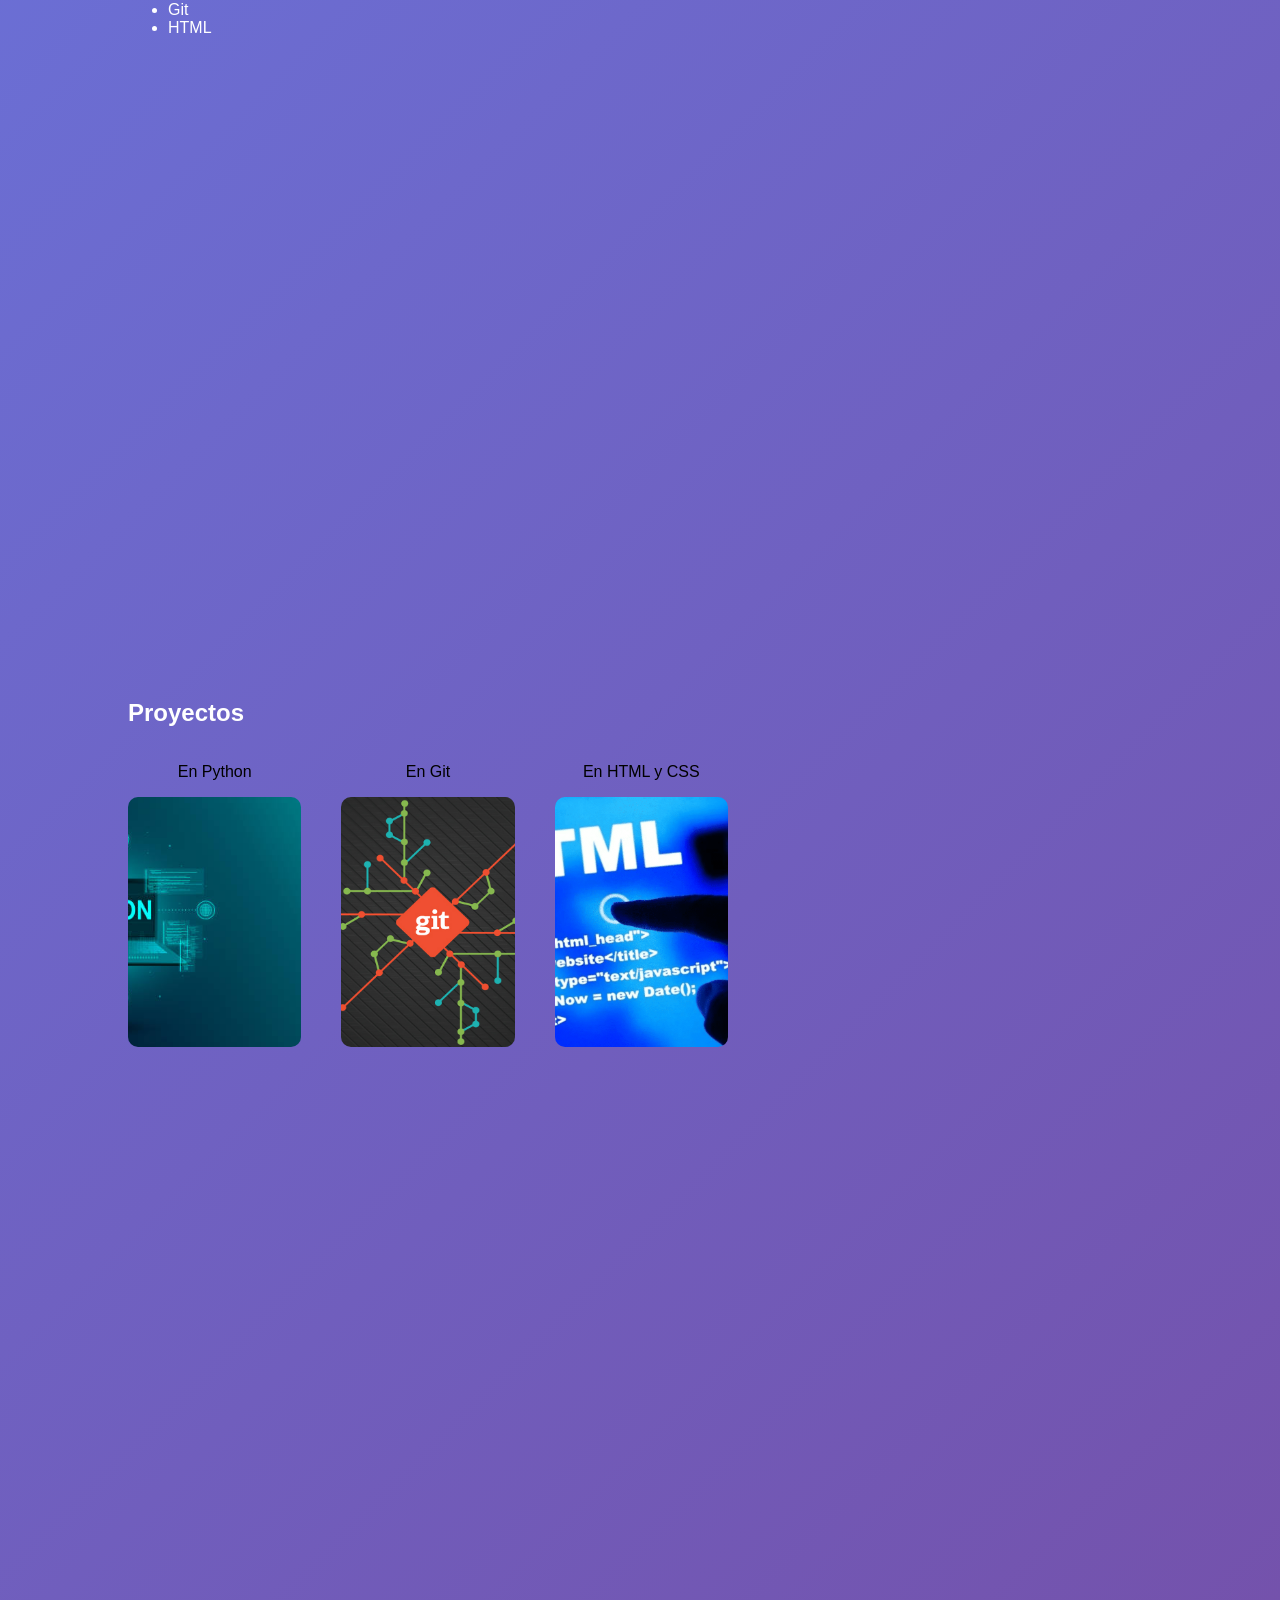
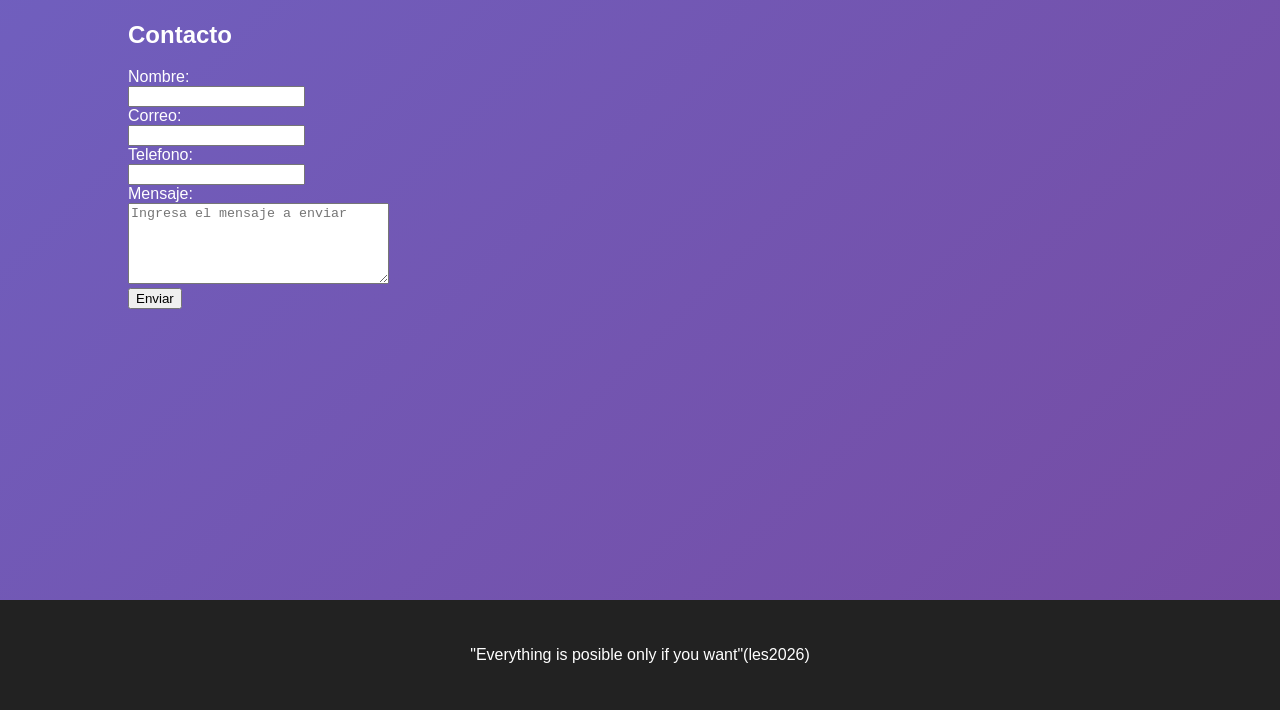
==== commit 28ff5e37: "se realizo modificaciones en estilo y se agrego un pie de pagina" ====
--- a/index.html
+++ b/index.html
@@ -90,17 +90,17 @@
 
             <a href="Python.html" class="proyecto">
                 <p>En Python</p>
-                <img src="img/python.jpg" alt="Python">
+                <img src="img/python.jpg"  class="img" alt="python">
             </a>
 
             <a href="Git.html" class="proyecto">
                 <p>En Git</p>
-                <img src="img/GIT.png" alt="Git">
+                <img src="img/GIT.png"  class="img" alt="git">
             </a>
 
             <a href="Html y css.html" class="proyecto">
                 <p>En HTML y CSS</p>
-                <img src="img/html.png" alt="HTML">
+                <img src="img/html.png"  class="img" alt="HTML">
             </a>
 
         </div>
@@ -137,6 +137,10 @@
     </div>
 
 </section>
+<footer class="footer">
+    <p>"Everything is posible only if you want"(les2026)</p>
+  
+  </footer>
 
 </body>
 </html>
--- a/css/styles.css
+++ b/css/styles.css
@@ -120,22 +120,51 @@
 ========================= */
 .proyectos-grid {
     display: flex;
-    justify-content: center;
-    align-items: center;
+    justify-content: center; /* mejor que space-between */
+    align-items: stretch;
     gap: 40px;
-    flex-wrap: wrap;
+    flex-wrap: nowrap;
 }
 
 .proyecto {
     text-align: center;
     text-decoration: none;
     color: black;
+    width: 300px; /* controla el tamaño del bloque */
 }
 
 .proyecto img {
-    width: 100px;
-    height: 100px;
+    width: 100%; /* se adapta al contenedor */
+    height: 250px; /* más grande */
     object-fit: cover;
-    display: block;
-    margin: 0 auto;
+    border-radius: 10px;
+    transition: transform 0.3s;
+}
+
+/* efecto hover */
+.proyecto img:hover {
+    transform: scale(1.05);
+}
+footer {
+    background: #222;
+    color: white;
+    text-align: center;
+    padding: 30px;
+}
+
+.redes {
+    margin-top: 15px;
+}
+
+.redes a {
+    color: white;
+    margin: 0 10px;
+    font-size: 24px;
+    text-decoration: none;
+    transition: 0.3s;
+}
+
+.redes a:hover {
+    color: #00aced;
+    transform: scale(1.2);
 }
